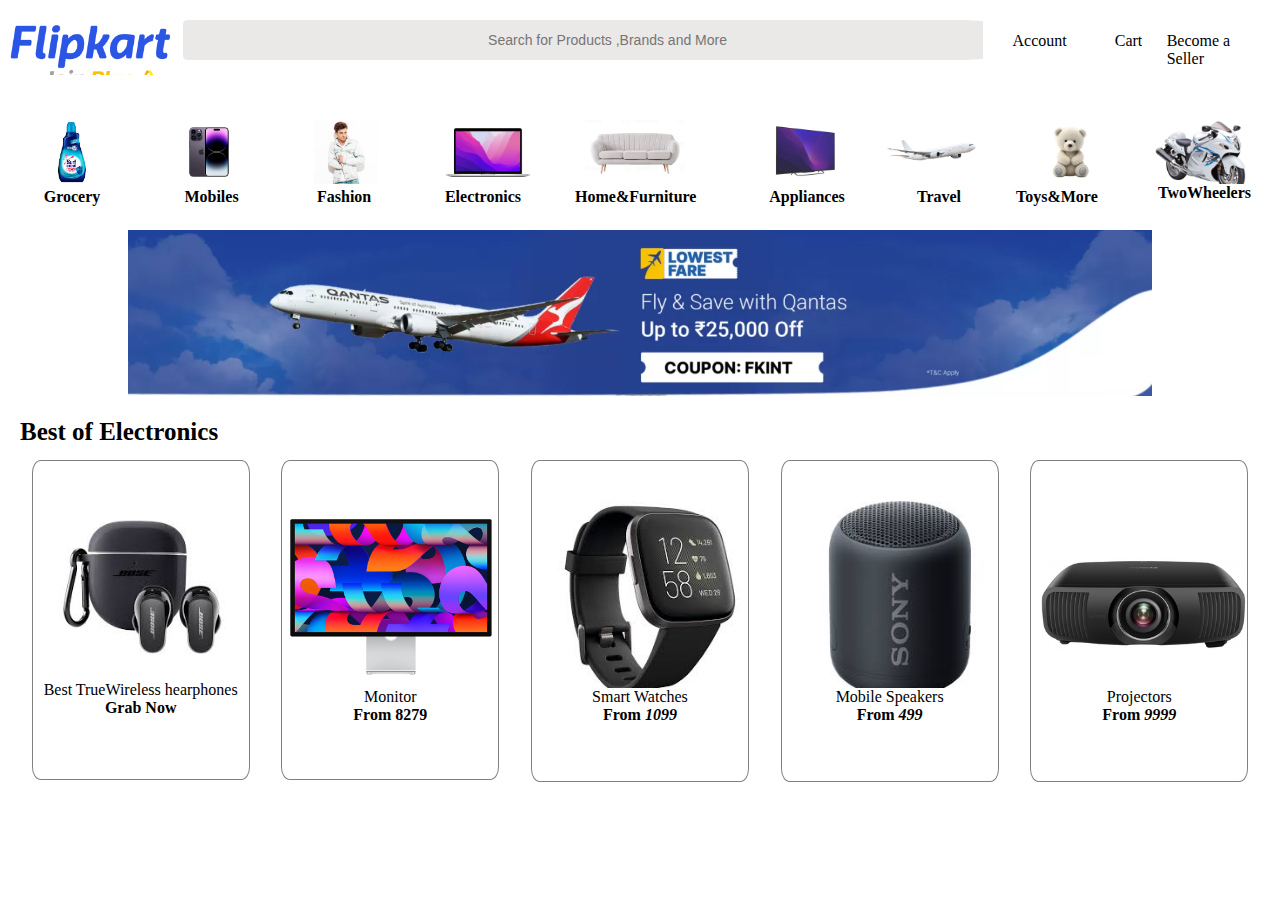
==== HTML,CSS AND JAVASCRIPT/Flipkart clone/index.html @ c009052d "flipkart clone" ====
<!DOCTYPE html>
<html lang="en">
<head>
    <meta charset="UTF-8">
    <meta name="viewport" content="width=device-width, initial-scale=1.0">
    <title>Online Shopping Site for Mobiles, Electronics, Furniture, Grocery, Lifestyle, Books& More. Best Offers!</title>
    <link rel="stylesheet" href="https://cdnjs.cloudflare.com/ajax/libs/font-awesome/6.5.2/css/all.min.css" integrity="sha512-SnH5WK+bZxgPHs44uWIX+LLJAJ9/2PkPKZ5QiAj6Ta86w+fsb2TkcmfRyVX3pBnMFcV7oQPJkl9QevSCWr3W6A==" crossorigin="anonymous" referrerpolicy="no-referrer" />
    <link rel="stylesheet" href="style.css">
</head>
<body>
    <header>
        <div class="navi">
            <div class="logo"></div>
            <div class="search">
                <button class="search_logo">
                    <i class="fa-solid fa-magnifying-glass"></i>
                </button>
                <div class="search_bar"> 
                    <input type="text" placeholder="Search for Products ,Brands and More">
                </div>
            </div>
            <div class="ac">
                <div class="aclogo">
                    <i class="fa-regular fa-circle-user"></i>
                </div>
                <div class="acin">
                    <p>Account</p>
                </div>
                <div class="arrow">
                    <i class="fa-solid fa-angle-down"></i>
                </div>
            </div>
            <div class="cart">
                <div class="cart_logo">
                    <i class="fa-solid fa-cart-shopping"></i>
                </div>
                <div class="cartin">
                    <p>Cart</p>
                </div>
            </div>
            <div class="seller">
                <div class="seller_logo">
                    <i class="fa-solid fa-store"></i>
                </div>
                <div class="sellerin">
                    <p>Become a Seller</p>
                </div>
            </div>
            <div class="options">
                <i class="fa-solid fa-ellipsis-vertical"></i>
            </div>
        </div>
        <div class="category">
            <div class="grocery">
                <div class="glogo"></div>
                <div class="gin">
                    <p>Grocery</p>
                </div>
            </div>
            <div class="mobile">
                <div class="mobile_logo"></div>
                <div class="mobilein">
                <p>Mobiles</p>
                </div>
            </div>
            <div class="fashion">
                <div class="fashion_logo"></div>
                <div class="fashion_in">
                    <div class="fashionin">
                        <p>Fashion</p>
                    </div>
                    <div class="farrow">
                        <i class="fa-solid fa-angle-down"></i>
                    </div>
                </div>
            </div>
            <div class="electronics">
                <div class="elec_logo"></div>
                <div class="elec">
                    <div class="elecin">
                        <p>Electronics</p>
                    </div>
                    <div class="elec_arrow">
                        <i class="fa-solid fa-angle-down"></i>
                    </div>
                </div>
            </div>
            <div class="furniture">
                <div class="fur_image"></div>
                <div class="fur">
                    <div class="fur_in">
                        <p>Home&Furniture</p>
                    </div>
                    <div class="fur_arrow">
                        <i class="fa-solid fa-angle-down"></i>
                    </div>
                </div>
            </div>
            <div class="appliances">
                <div class="app_logo"></div>
                <div class="app_in">
                    <p>Appliances</p>
                </div>
            </div>
            <div class="travel">
                <div class="tr_logo"></div>
                <div class="tr_in">
                    <p>Travel</p>
                </div>
            </div>
            <div class="more">
                <div class="mlogo"></div>
                <div class="toy">
                    <div class="toy_in">
                        <p>Toys&More</p>
                    </div>
                    <div class="t_arrow">
                        <i class="fa-solid fa-angle-down"></i>
                    </div>
                </div>
            </div>
            <div class="vehicle">
                <div class="bike_logo"></div>
                <div class="bike">
                    <div class="bike_in">
                        <p>TwoWheelers</p>
                    </div>
                    <div class="b_arrow">
                        <i class="fa-solid fa-angle-down"></i>
                    </div>
                </div>
            </div>
        </div>
        <div class="slider">
            <div class="slides">
              <img src="slide1.png" alt="Slide 1">
              <img src="slide2.png" alt="Slide 2">
              <img src="slide1.png" alt="Slide 3">
              <img src="slide4.png" alt="Slide 3">
              <img src="slide5.png" alt="Slide 5">
            </div>
          </div>
    </header>
    <main>
        <div class="be">
            <div class="in">
                <p>Best of Electronics</p>
            </div>
        </div>
        <div class="bsection">
            <div class="pods">
                <div class="pod_image"></div>
                <div class="pod_in">
                    <p>Best TrueWireless hearphones</p>
                    <p style="font-weight: bold;">Grab Now</p>
                </div>
            </div>
            <div class="monitor">
                <div class="monitor_image"></div>
                <div class="monitor_in">
                    <p>Monitor</p>
                    <p style="font-weight: bold;">From <i class="fa-solid fa-indian-rupee-sign"></i>8279</p>
                </div>
            </div>
            <div class="swatch">
                <div class="swatch_img"></div>
                <div class="swatch_in">
                    <p>Smart Watches</p>
                    <p style="font-weight: bold;">From <i class="fa-solid fa-indian-rupee-sign">1099</i></p>
                </div>
            </div>
            <div class="speaker">
                <div class="speaker_img"></div>
                <div class="speaker_in">
                    <p>Mobile Speakers</p>
                    <p style="font-weight: bold;">From <i class="fa-solid fa-indian-rupee-sign">499</i></p>
                </div>
            </div>
            <div class="projector">
                <div class="projector_img"></div>
                <div class="projector_in">
                    <p>Projectors</p>
                    <p style="font-weight: bold;">From <i class="fa-solid fa-indian-rupee-sign">9999</i></p>
                </div>
            </div>
        </div>
    </main>
</body>
</html>
---- HTML,CSS AND JAVASCRIPT/Flipkart clone/style.css ----
*{
    margin: 0px;
    border: 0px;
    padding: 0px;
}
.navi{
    height: 80px;
    background-color: white;
    display: flex;
    align-items: center;
    justify-content: space-evenly;
}
.logo{
    height: 70px;
    width: 200px;
    background-image:url(logo.png);
    background-size: cover;
   
}

.search{
    height: 80px;
    width: 800px;
    align-items: center;
    display: flex;
}


.search_logo{
    height: 40px;
    width: 60px;
    background-color: white;
    border-top-left-radius: 10%;
    border-bottom-left-radius: 10%;
    border-style: none;
    background-color: rgba(232, 229, 229, 0.886);
}
.searh_bar{
    background-color: white;
    font-size: 17px;
    border-style: none;
    border-top-right-radius :4% ;
    border-bottom-right-radius: 4%;  
}
input[type="text" i] {
    border-style: none;
    align-content: center;
    text-align: center;
    border: 0px;
    font-size: 14px;
    height: 40px;
    width: 750px;
    border-top-right-radius: 4%;
    border-bottom-right-radius: 4%;
    background-color: rgba(232, 229, 229, 0.886);
}
.ac{
    display: flex;
    align-items: center;
    position: relative;
    justify-content: space-evenly;
}
.aclogo{
    height: 16.8px;
    width: 14px;
    background-color: white;
    margin: 8px;
}
.acin{
    height: 16.8px;
    width: auto;
    background-color: white;
    color: black;
    text-align: right;
    top: 10px;
}
.arrow{
    height: 16.8px;
    width: 14px;
    background-color: white;
    margin-left:8px;
    transition-duration: 0.2s;
    transition-timing-function: ease;
}
.arrow:hover{
    transform: rotate(180deg);
}
.cart{
    display: flex;
    align-items: center;
}
.cart_logo{
    width: 18px;
    background-color: white;
    height: 16.8px;
    margin-right: 8px;
}
.cartin{
    height: 16.8px;
    width: auto;
    background-color: white;
}
.seller{
    display: flex;
    align-items: center;
}
.seller_logo{
    height: 16.8px;
    width: 18px;
    background-color: white;
    margin-right: 8px;
}
.sellerin{
    height: 16.8px;
    width: auto;
}
.options{
    height: 16.8px;
    width: 20px;
    background-color: white;
}
.category{
    height: 150.4px;
    background-color:white;
    display: flex;
    justify-content: space-evenly;
}
.grocery{
    height: 150.4px;
    width: 130px;
    background-color: white;
    justify-content: center;
}
.glogo{
    height: 64px;
    width: 64px;
    background-image:url(grocery.jpeg);
    background-size: cover;
    justify-content: center;
    display: inline-block;
    margin-left: 33px;
    margin-top: 40px;
}
.gin{
    height: auto;
    width: auto;
    color: black;
    background-color: white;
    text-align: center;
    font-weight: bold;
}
.mobile{
    height: 150px;
    width: 130px;
    background-color: white;
    justify-content: center;
}
.mobile_logo{
    height: 64px;
    width: 64px;
    background-image: url(mobile.jpeg);
    background-size: cover;
    justify-content: center;
    display: inline-block;
    margin-left: 33px;
    margin-top: 40px;
}
.mobilein{
    height: auto;
    width: auto;
    color: black;
    background-color: white;
    text-align: center;
    font-weight: bold;
    margin-left: 5px;
}
.fashion{
    height: 150px;
    width: 130px;
    background-color: white;
    justify-content: center;
}
.fashion_logo{
    background-image: url(fashion1.png);
    height: 64px;
    width: 64px;
    background-size: cover;
    justify-content: center;
    display: inline-block;
    margin-left: 33px;
    margin-top: 40px;
}
.fashion_in{
    height: auto;
    width: auto;
    display: flex;
}
.fashionin{
    height: auto;
    width: auto;
    background-color: white;
    font-weight: bold;
    text-align: center;
    margin-left: 36px;
}
.farrow{
    height: 16.8px;
    width: 14px;
    background-color: white;
    margin-left:6px;
    transition-duration: 0.2s;
    transition-timing-function: ease;
}
.farrow:hover{
    transform: rotate(-180deg);
}
.electronics{
    height: 150px;
    width: 130px;
    background-color: white;
    justify-content: center;
}
.elec_logo{
    background-image:url(laptop.jpg);
    height: 64px;
    width: 100px;
    margin-left: 20px;
    margin-top: 40px;
    background-size: cover;
    justify-content: center;
    display: inline-block;
    
}
.elec{
    height: auto;
    width: auto;
    display: flex;
    justify-content: center;
}
.elecin{
    height: auto;
    width: auto;
    font-weight: bold;
    text-align: center;
    background-color: white;
    margin-left: 20px;
}
.elec_arrow{
    height: 16.8px;
    width: 14px;
    background-color: white;
    margin-left:6px;
    transition-duration: 0.2s;
    transition-timing-function: ease;
}
.elec_arrow:hover{
    transform: rotate(-180deg);
}
.furniture{
    height: 150px;
    width: 170px;
    background-color: white;
    justify-content: center;
}
.fur_image{
    height: 64px;
    width: 100px;
    background-image: url(fur.jpeg);
    background-size: cover;
    margin-top: 40px;
    margin-left:30px;
    display: inline-block;
}
.fur{
    height: auto;
    width: auto;
    background-color: white;
    display: flex;
    
}
.fur_in{
    height: auto;
    width: 80px;
    font-weight: bold;
    background-color: white;
    margin-left:20px;
    text-align:left;
}
.fur_arrow{
    height:16.8px;
    width: 14px;
    background-color: white;
    margin-left:50px;
    transition-duration: 0.2s;
    transition-timing-function: ease;
}
.fur_arrow:hover{
    transform: rotate(-180deg);
}
.appliances{
    height: 150px;
    width: 130px;
    background: white;
}
.app_logo{
    height: 64px;
    width: 100px;
    background-image: url(tv.jpg);
    background-size: cover;
    display: inline-block;
    margin-left: 15px;
    margin-top: 40px; 
}
.app_in{
    height: auto;
    width: auto;
    font-weight: bold;
    text-align: center;
    margin: top 20px;;
    margin-left: 20px;
    background-color: white;
}
.travel{
    height: 150px;
    width: 130px;
    background-color: white;
}
.tr_logo{
    height: 64px;
    width: 100px;
    background-image: url(travel.jpg);
    background-size: cover;
    display: inline-block;
    margin-left: 15px;
    margin-top: 40px;
}
.tr_in{
    height: auto;
    width: auto;
    background-color: white;
    text-align: center;
    margin-top: 0px;
    margin-left: 10px;
    font-weight: bold;
}
.more{
    height: 150px;
    width:130px;
    background-color: white;
}
.mlogo{
    height: 64px;
    width: 64px;
    background-image: url(toy.png);
    background-size: cover;
    display: inline-block;
    margin-left: 33px;
    margin-top: 40px;
}
.toy{
    height: auto;
    width: auto;
    background: white;
    display: flex;
    align-items: center;
}
.toy_in{
    width: auto;
    height: auto;
    font-weight: bold;
    margin-left: 10px;
    background-color: white;
    text-align: left;
}
.t_arrow{
    height:16.8px;
    width: 14px;
    background-color: white;
    margin-left:10px;
    transition-duration: 0.2s;
    transition-timing-function: ease;
}
.t_arrow:hover{
    transform: rotate(-180deg);
}
.vehicle{
    height: 150px;
    width: 130px;
    background-color: white;
    display: inline-block;
}
.bike_logo{
    height: 64px;
    width: 100px;
    background-image: url(bike1.png);
    background-size: cover;
    margin-top: 40px;
    margin-left: 10px;
}
.bike{
    height: auto;
    width: auto;
    background-color: white;
    display: inline-block;
    display: flex;
}
.bike_in{
    height: auto;
    width: auto;
    background-color: white;
    font-weight: bold;
    margin-left: 15px;
    text-align: center;
}
.b_arrow{
    height:16.8px;
    width: 14px;
    background-color: white;
    margin-left:10px;
    transition-duration: 0.2s;
    transition-timing-function: ease;
}
.b_arrow:hover{
    transform: rotate(-180deg);
}
.slider{
    height: 165.80px;

}
.slider {
    width: 80%;
    margin: 0 auto;
    overflow: hidden;
  }
  
  .slides {
    display: flex;
    transition: transform 0.5s ease;
  }
  
  .slides img {
    width: 100%;
    object-fit: cover;
  }
  
  @media (max-width: 768px) {
    .slides img {
      height: auto;
    }
  }
  .be{
    height: 64px;
    background-color:white;
    display: flex;
    align-items: center;
  }
  .in{
    height: 40px;
    width: auto;
    background-color: white;
    text-align: left;
    font-weight: bold;
    font-size: 25px;
    margin-top: 20px;
    margin-left: 20px;
  }
  .bsection{
    height: 320px;
    background-color: white;
    display: flex;
    justify-content: space-evenly;
  }
  .pods{
    height: 268;
    width: 216px;
    background-color: white;
    border-color: gray;
    border-width: 1px;
    border-style: solid;
    border-radius: 4%;
  }
  .pod_image{
    height:186.4px;
    width: 186.4px;
    background-image: url(pod.jpeg);
    background-size: cover;
    margin-top: 33px;
    margin-left: 20px;
  }
  .pod_in{
    height: 40px;
    width: auto;
    background-color: white;
    text-align: center;
  }
  .monitor{
    height: 268;
    width: 216px;
    background-color: white;
    border-color: gray;
    border-width: 1px;
    border-style: solid;
    border-radius: 4%;
  }
  .monitor_image{
    height: 186.4px;
    width: auto;
    background-image: url(monitor1.png);
    background-size: cover;
    margin-top: 40px;
    margin-left: 0px;
  }
  .monitor_in{
    height: 40px;
    width: auto;
    background-color: white;
    text-align: center;
  }
  .swatch{
    height: 320px;
    width:216px;
    background-color: white;
    border-color: gray;
    border-width: 1px;
    border-style: solid;
    border-radius: 4%;
}
.swatch_img{
    height: 186.4px;
    width: auto;
    background-image:url(swatch.jpeg);
    background-size: cover;
    margin-top: 40px;
    margin-left: 20px;
    
}
.swatch_in{
    height: 60px;
    width: auto;
    background-color: white;
    text-align: center;
}
.speaker{
    height: 320px;
    width: 216px;
    background-color: white;
    border-color: gray;
    border-width: 1px;
    border-style: solid;
    border-radius: 4%;
}
.speaker_img{
    height: 186.4px;
    width: auto;
    background-image: url(speaker.jpeg);
    background-size: cover;
    margin-top: 40px;
    margin-left: 20px;
}
.speaker_in{
    height: 60px;
    width: auto;
    background-color: white;
    text-align: center;
}
.projector{
    height: 320px;
    width: 216px;
    background-color: white;
    border-color: gray;
    border-width: 1px;
    border-style: solid;
    border-radius: 4%;
}
.projector_img{
    height: 186.4px;
    width: auto;
    background-image: url(projector.png);
    background-size: cover;
    margin-top: 40px;
    margin-left: 10px;
}
.projector_in{
    height: 60px;
    width: auto;
    background-color: white;
    text-align: center;
}
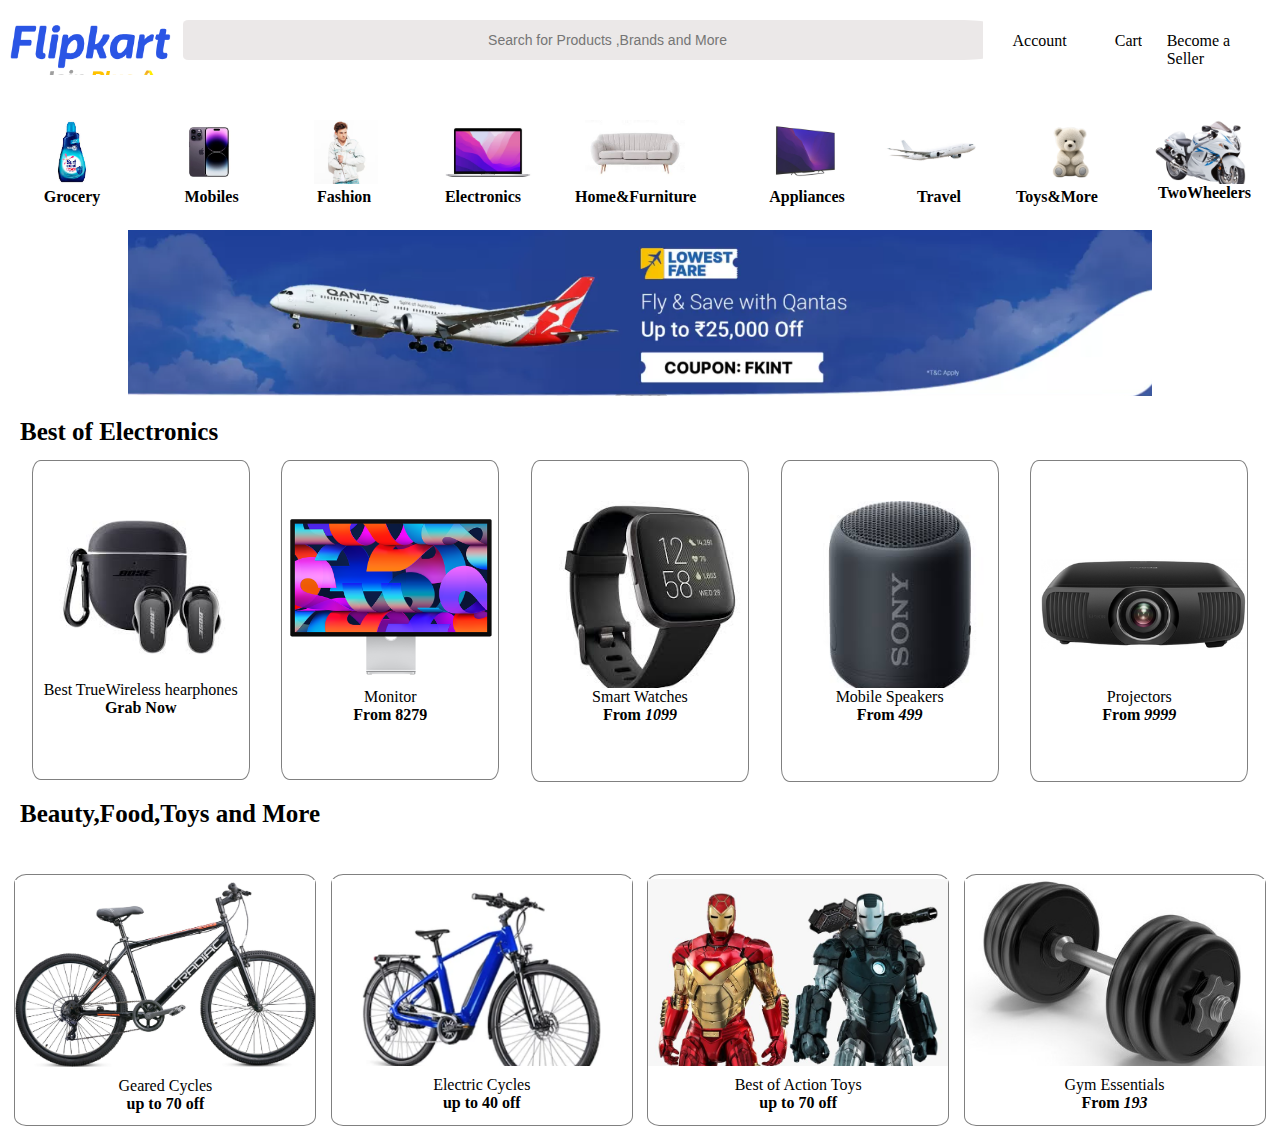
==== commit 66827f75: "flipkart" ====
--- a/HTML,CSS AND JAVASCRIPT/Flipkart clone/index.html
+++ b/HTML,CSS AND JAVASCRIPT/Flipkart clone/index.html
@@ -184,6 +184,41 @@
                 </div>
             </div>
         </div>
+        <div class="bft">
+            <div class="heading">
+                <p>Beauty,Food,Toys and More</p>
+            </div>
+        </div>
+        <div class="bt">
+            <div class="gcycyle">
+                <div class="gimage"></div>
+                <div class="g_in">
+                    <p>Geared Cycles</p>
+                    <p style="font-weight: bold;">up to 70<i class="fa-solid fa-percent"></i> off</p>
+                </div>
+            </div>
+            <div class="ecycle">
+                <div class="eimage"></div>
+                <div class="e_in">
+                    <p>Electric Cycles</p>
+                    <p style="font-weight: bold;">up to 40<i class="fa-solid fa-percent"></i> off</p>
+                </div>
+            </div>
+            <div class="atoy">
+                <div class="atoy_image"></div>
+                <div class="atoy_in">
+                    <p>Best of Action Toys</p>
+                    <p style="font-weight: bold;">up to 70<i class="fa-solid fa-percent"></i> off</p>
+                </div>
+            </div>
+            <div class="gym">
+                <div class="gym_img"></div>
+                <div class="gym_in">
+                    <p>Gym Essentials</p>
+                    <p style="font-weight: bold;">From <i class="fa-solid fa-indian-rupee-sign">193</i></p>
+                </div>
+            </div>
+        </div>
     </main>
 </body>
 </html>--- a/HTML,CSS AND JAVASCRIPT/Flipkart clone/style.css
+++ b/HTML,CSS AND JAVASCRIPT/Flipkart clone/style.css
@@ -586,3 +586,110 @@
     background-color: white;
     text-align: center;
 }
+.bft{
+    height: 64px;
+    background-color: white;  
+}
+.heading{
+    font-size: 25px;
+    font-weight: bold;
+    text-align: left;
+    margin-top: 20px;
+    margin-left: 20px;
+}
+.bt{
+    height: 260px;
+    width: auto;
+    background-color: white;
+    display: flex;
+    justify-content: space-evenly;
+}
+.gcycyle{
+    height: 250px;
+    width: 300px;
+    border-radius: 4%;
+    border-width: 1px;
+    border-style: solid;
+    border-color: gray;
+    background-color: white;
+    margin-top: 10px;
+}
+.gimage{
+    height: 186.4px;
+    width: auto;
+    background-image: url(gcycle.jpg);
+    background-size: cover;
+    margin-top: 5px;
+}
+.g_in
+{
+    text-align: center;
+    background-color: white;
+    margin-top: 10px;
+}
+.ecycle{
+    height: 250px;
+    width: 300px;
+    border-radius: 4%;
+    border-width: 1px;
+    border-style: solid;
+    border-color: gray;
+    background-color: white;
+    margin-top: 10px;
+}
+.eimage{
+    height: 186.4px;
+    width: auto;
+    background-image: url(ecycle.png);
+    background-size: cover;
+    margin-top: 4px;
+}
+.e_in{
+    text-align: center;
+    background-color: white;
+    margin-top: 10px;
+}
+.atoy{
+    height: 250px;
+    width: 300px;
+    border-radius: 4%;
+    border-width: 1px;
+    border-style: solid;
+    border-color: gray;
+    background-color: white;
+    margin-top: 10px;
+}
+.atoy_image{
+    height: 186.4px;
+    width: auto;
+    background-image: url(atoy.jpg);
+    background-size: cover;
+    margin-top: 4px;
+}
+.atoy_in{
+    text-align: center;
+    background-color: white;
+    margin-top: 10px;
+}
+.gym{
+    height: 250px;
+    width: 300px;
+    border-radius: 4%;
+    border-width: 1px;
+    border-style: solid;
+    border-color: gray;
+    background-color: white;
+    margin-top: 10px;
+}
+.gym_img{
+    height: 186.4px;
+    width: auto;
+    background-image: url(gym.jpg);
+    background-size: cover;
+    margin-top: 4px;
+}
+.gym_in{
+    text-align: center;
+    background-color: white;
+    margin-top: 10px;
+}
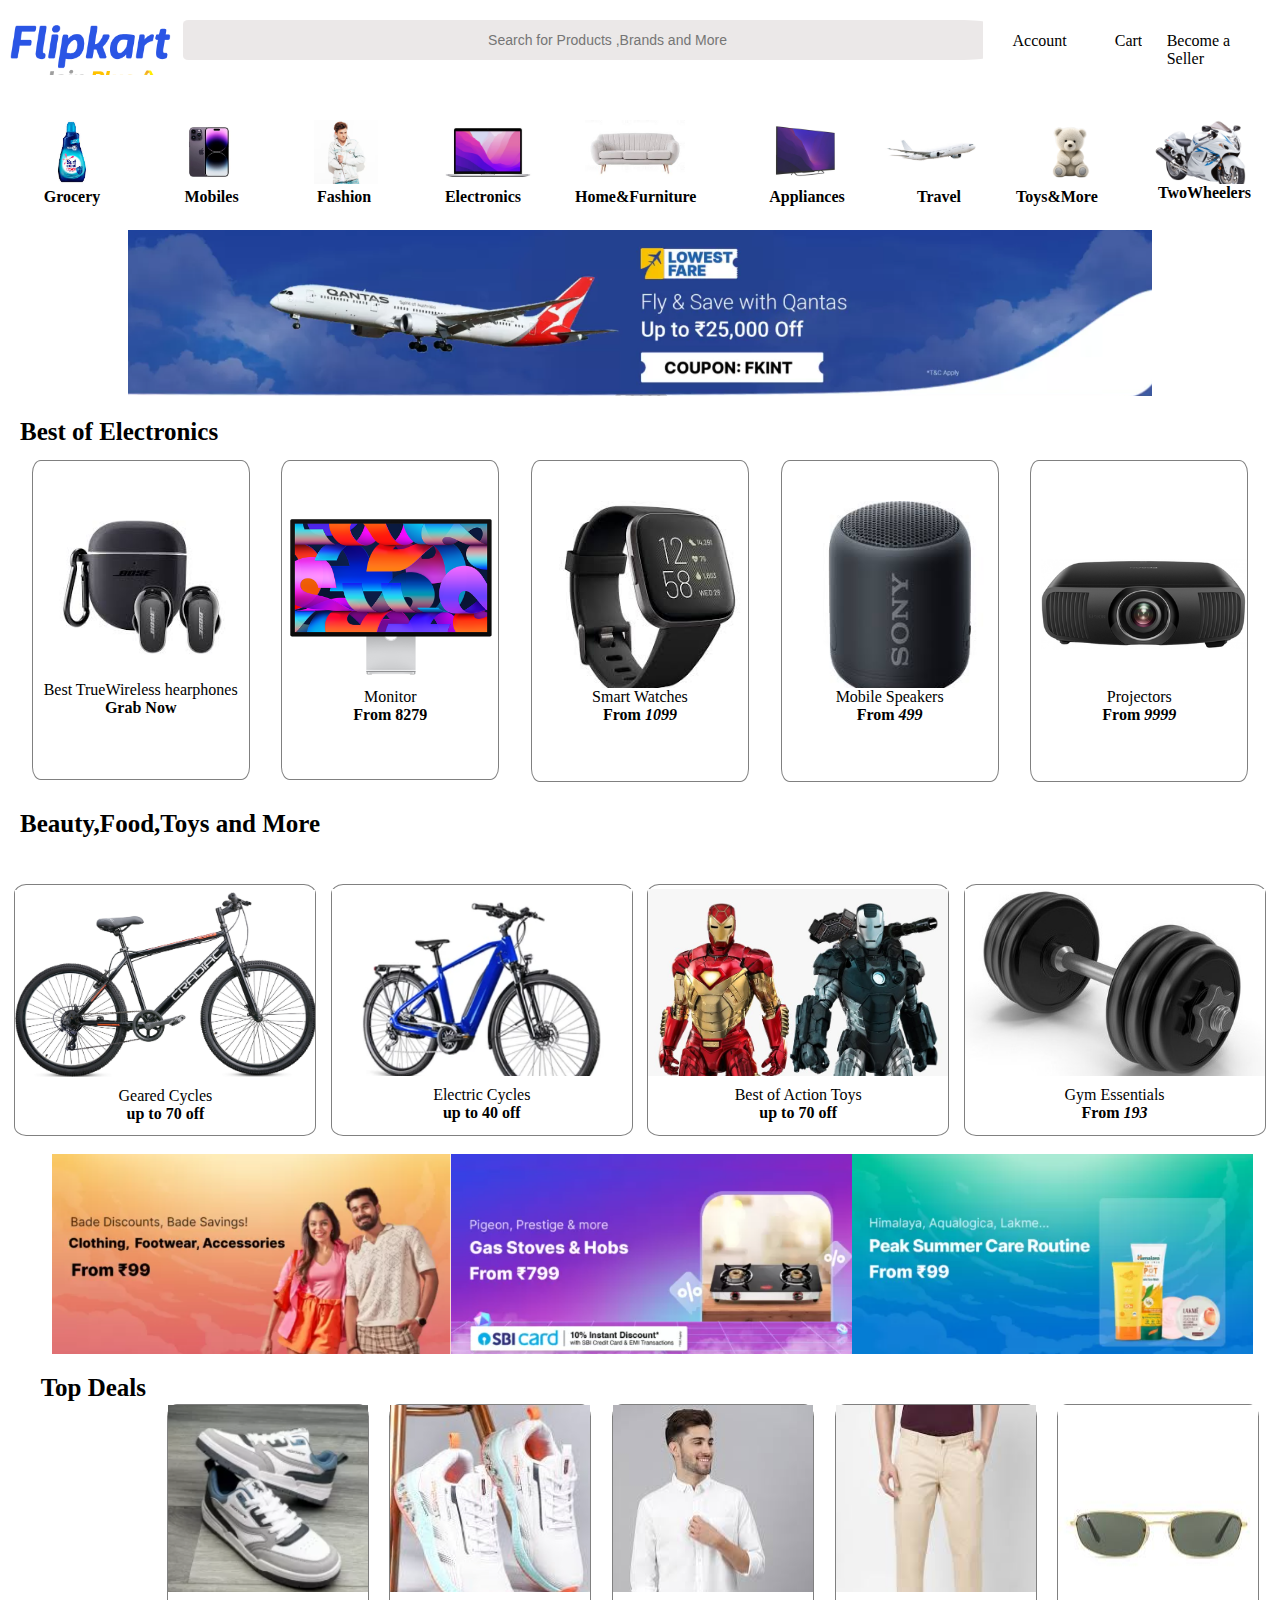
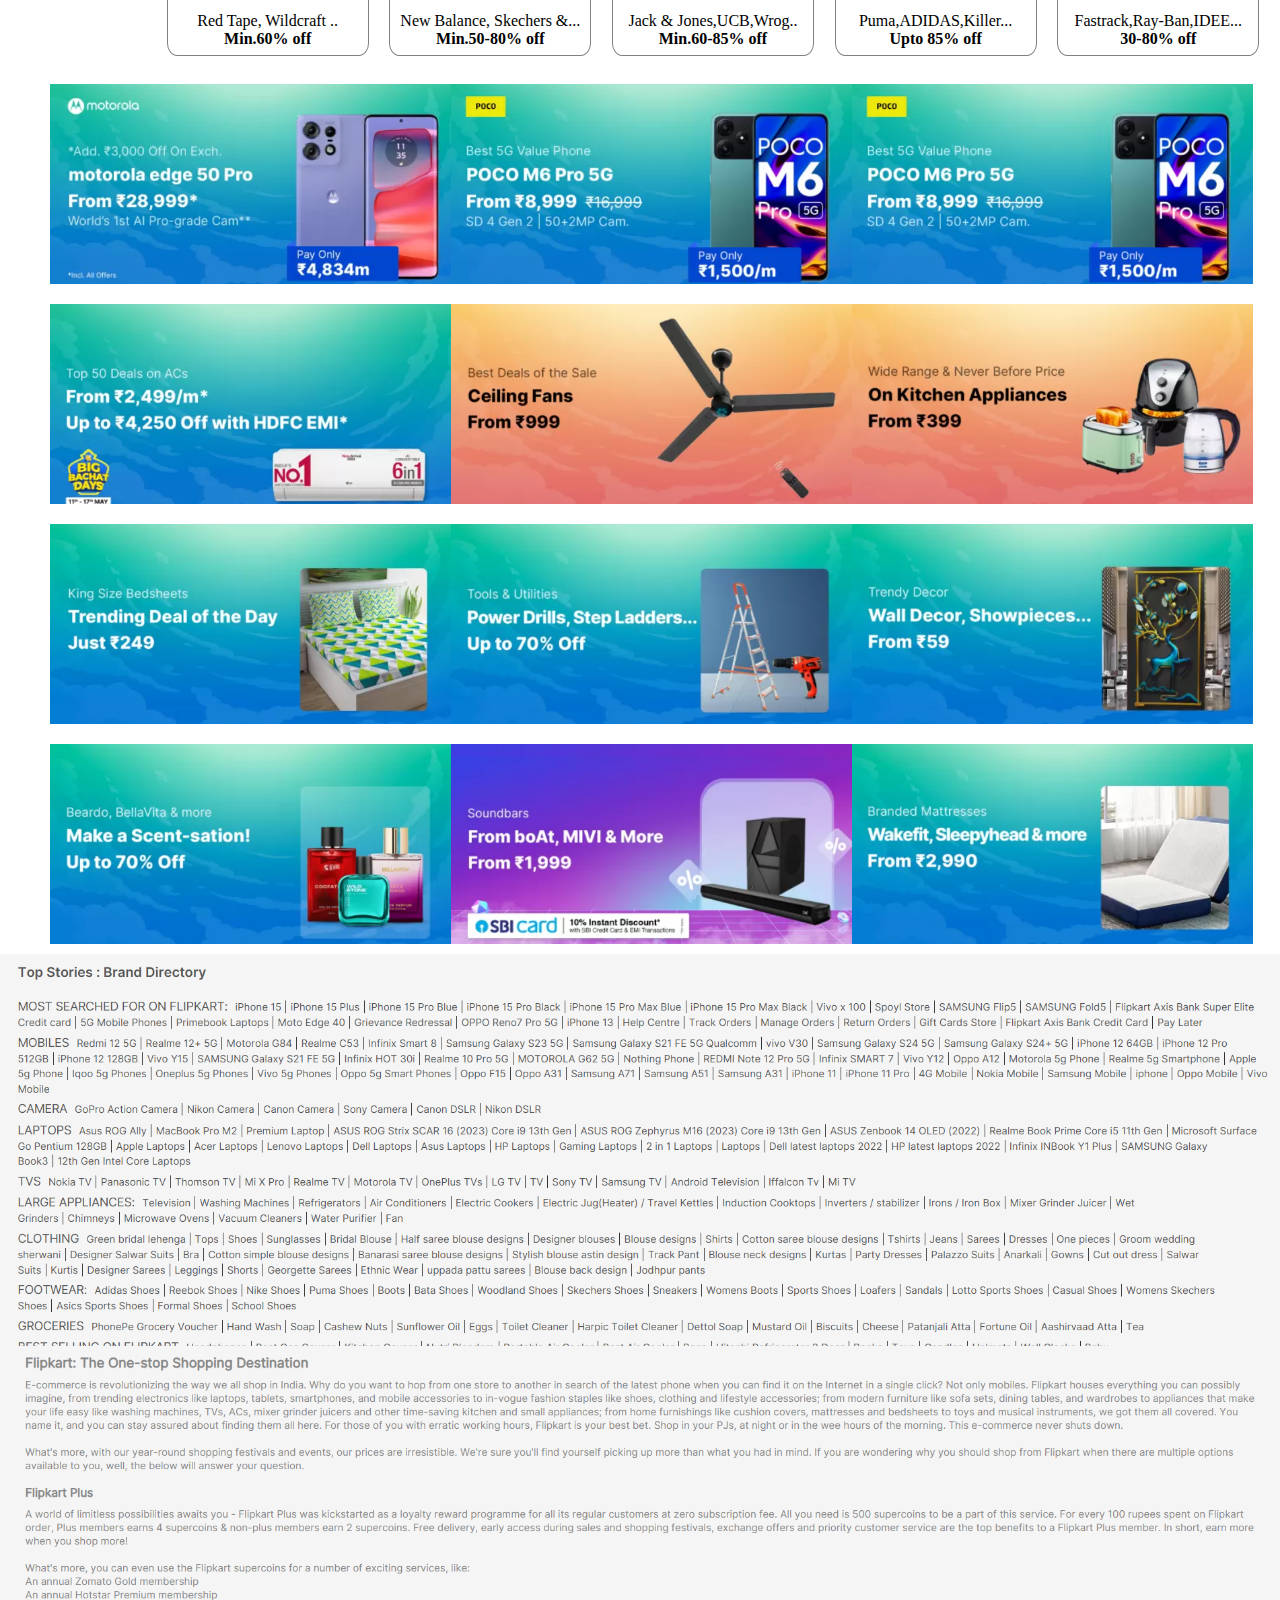
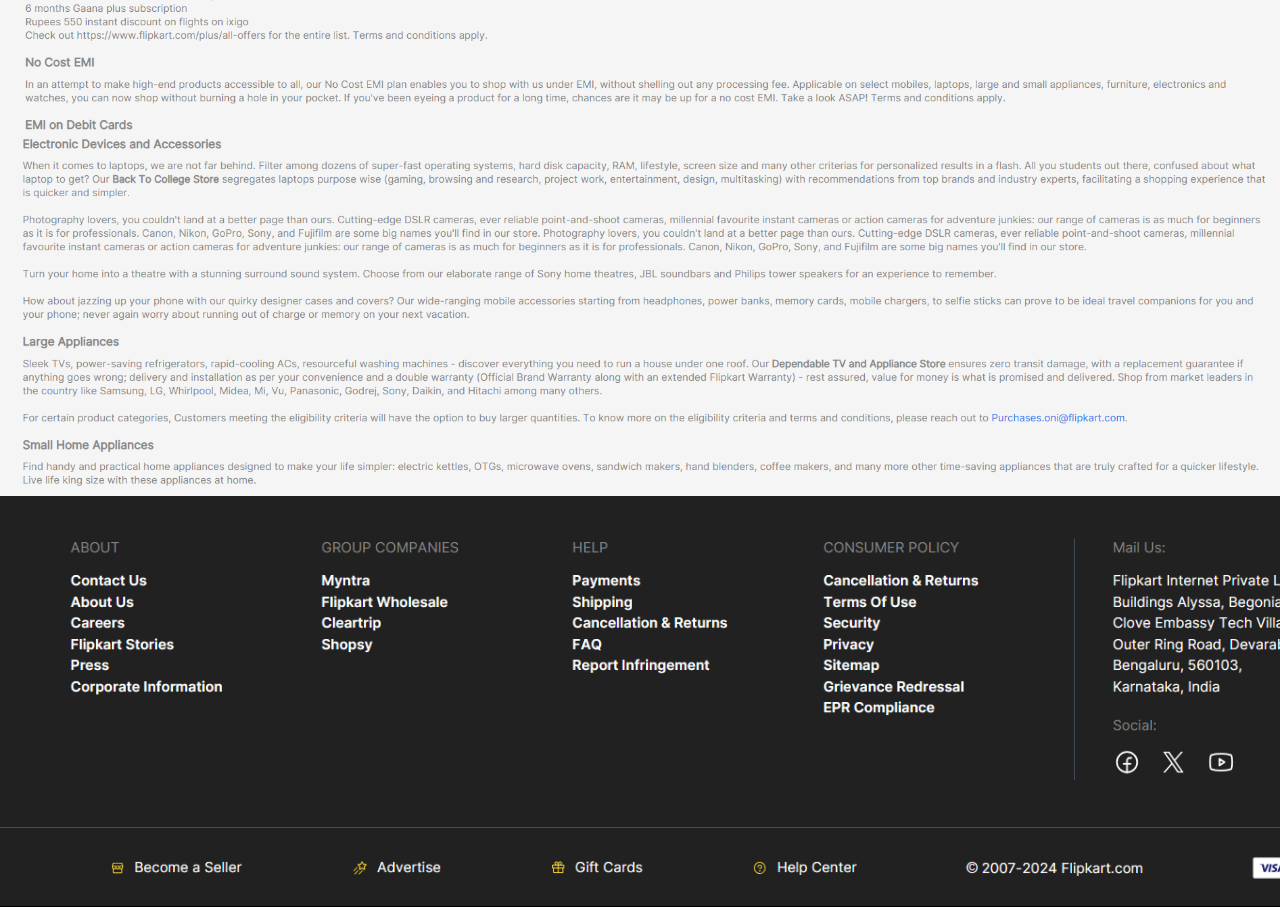
==== commit 11a8fd2f: "home page completed" ====
--- a/HTML,CSS AND JAVASCRIPT/Flipkart clone/index.html
+++ b/HTML,CSS AND JAVASCRIPT/Flipkart clone/index.html
@@ -3,6 +3,7 @@
 <head>
     <meta charset="UTF-8">
     <meta name="viewport" content="width=device-width, initial-scale=1.0">
+    <link rel="icon" href="titlr.png" type="image/x-icon" >
     <title>Online Shopping Site for Mobiles, Electronics, Furniture, Grocery, Lifestyle, Books& More. Best Offers!</title>
     <link rel="stylesheet" href="https://cdnjs.cloudflare.com/ajax/libs/font-awesome/6.5.2/css/all.min.css" integrity="sha512-SnH5WK+bZxgPHs44uWIX+LLJAJ9/2PkPKZ5QiAj6Ta86w+fsb2TkcmfRyVX3pBnMFcV7oQPJkl9QevSCWr3W6A==" crossorigin="anonymous" referrerpolicy="no-referrer" />
     <link rel="stylesheet" href="style.css">
@@ -219,6 +220,78 @@
                 </div>
             </div>
         </div>
+        <div class="s">
+            <div class="s1"></div>
+            <div class="s2"></div>
+            <div class="s3"></div>
+        </div>
+        <div class="top_deals">
+            <div class="info">
+                <p>Top Deals</p>
+            </div>
+            <div class="redtape">
+                <div class="rimg"></div>
+                <div class="redinfo">
+                    <p>Red Tape, Wildcraft ..</p>
+                    <p style="font-weight: bolder;">Min.60% off</p>
+                </div>
+            </div>
+            <div class="s_shoes">
+                    <div class="sshimg"></div>
+                    <div class="sshinfo">
+                        <p>New Balance, Skechers &...</p>
+                        <p style="font-weight: bolder;text-align: center;">Min.50-80% off</p>
+                    </div>
+                </div>
+            <div class="shirt">
+                <div class="shirtimg"></div>
+                <div class="shirtinfo">
+                    <p>Jack & Jones,UCB,Wrog..</p>
+                    <p style="font-weight: bolder;text-align: center;">Min.60-85% off</p>
+                </div>
+            </div>
+            <div class="pants">
+                <div class="pants_img"></div>
+                <div class="pant_info">
+                    <p>Puma,ADIDAS,Killer...</p>
+                    <p style="font-weight: bolder;text-align: center;">Upto 85% off</p>
+                </div>
+            </div>
+            <div class="glasses">
+                <div class="glass_img"></div>
+                <div class="glass_info">
+                    <p>Fastrack,Ray-Ban,IDEE...</p>
+                    <p style="font-weight: bolder;text-align: center;">30-80% off</p>
+                </div>
+            </div>
+        </div>
+        <div class="box">
+            <div class="s4"></div>
+            <div class="s5"></div>
+            <div class="s6"></div>
+        </div>
+        <div class="box1">
+            <div class="s7"></div>
+            <div class="s8"></div>
+            <div class="s9"></div>
+        </div>
+        <div class="box2">
+            <div class="s10"></div>
+            <div class="s11"></div>
+            <div class="s12"></div>
+        </div>
+        <div class="box3">
+            <div class="s13"></div>
+            <div class="s14"></div>
+            <div class="s15"></div>
+        </div>
     </main>
+    <footer>
+        <div class="f1"></div>
+        <div class="f2"></div>
+        <div class="f3"></div>
+        <div class="end"></div>
+    </footer>
+    <div class="extra"></div>
 </body>
 </html>--- a/HTML,CSS AND JAVASCRIPT/Flipkart clone/style.css
+++ b/HTML,CSS AND JAVASCRIPT/Flipkart clone/style.css
@@ -594,7 +594,7 @@
     font-size: 25px;
     font-weight: bold;
     text-align: left;
-    margin-top: 20px;
+    margin-top: 30px;
     margin-left: 20px;
 }
 .bt{
@@ -693,3 +693,293 @@
     background-color: white;
     margin-top: 10px;
 }
+.s{
+    height: 200px;
+    width: 94%;
+    display: flex;
+    justify-content: center;
+    justify-content: space-around;
+    align-items: center;
+    margin-left: 50px;
+    margin-top: 20px;
+}
+.s1{
+    height: 200px;
+    width:450px;
+    background-image: url(s1.png);
+    background-size: cover;
+}
+.s2{
+    height:200px;
+    width: 450px;
+    background-image: url(s2.png);
+    background-size: cover;
+}
+.s3{
+    height:200px;
+    width:450px;
+    background-image: url(s3.png);
+    background-size: cover;
+}
+.top_deals{
+    height: 290px;
+    background-color: white;
+    display: flex;
+    justify-content: space-evenly;
+    margin-top: 20px;
+}
+.info{
+    height: auto;
+    width: auto;
+    font-weight: bold;
+    font-size: 25px;
+    margin-left: 20px;
+}
+.redtape{
+    height: 250px;
+    width: 200px;
+    border-radius: 5%;
+    border-width: 1px;
+    border-style: solid;
+    border-color: gray;
+    background-color: white;
+    margin-top: 30px;
+}
+.rimg{
+    height: 186.4px;
+    width: auto;
+    background-image: url(reatape.png);
+    background-size: cover;
+}
+.redinfo{
+    text-align: center;
+    padding-top: 20px;
+}
+.s_shoes{
+    height: 250px;
+    width: 200px;
+    border-radius: 5%;
+    border-width: 1px;
+    border-style: solid;
+    border-color: gray;
+    background-color: white;
+    margin-top: 30px;
+}
+.sshimg{
+    height: 186.4px;
+    width: auto;
+    background-image: url(shoes.jpg);
+    background-size: cover;
+}
+.sshinfo{
+    text-align: center;
+    padding-top: 20px;
+}
+.shirt{
+    height: 250px;
+    width: 200px;
+    border-radius: 5%;
+    border-width: 1px;
+    border-style: solid;
+    border-color: gray;
+    background-color: white;
+    margin-top: 30px;
+}
+.shirtimg{
+    height: 186.4px;
+    width: auto;
+    background-image: url(shirt1.jpg);
+    background-size: cover;
+}
+.shirtinfo{
+    text-align: center;
+    padding-top: 20px;
+}
+.pants{
+    height: 250px;
+    width: 200px;
+    border-radius: 5%;
+    border-width: 1px;
+    border-style: solid;
+    border-color: gray;
+    background-color: white;
+    margin-top: 30px;
+}
+.pants_img{
+    height: 186.4px;
+    width: auto;
+    background-image: url(oant.jpg);
+    background-size: cover;
+}
+.pant_info{
+    text-align: center;
+    padding-top: 20px;
+}
+.glasses{
+    height: 250px;
+    width: 200px;
+    border-radius: 5%;
+    border-width: 1px;
+    border-style: solid;
+    border-color: gray;
+    background-color: white;
+    margin-top: 30px;
+}
+.glass_img{
+    height: 186.4px;
+    width: auto;
+    background-image: url(glasses.jpg);
+    background-size: cover;
+}
+.glass_info{
+    text-align: center;
+    padding-top: 20px;
+}
+.box{
+    height: 200px;
+    width: 94%;
+    display: flex;
+    justify-content: center;
+    justify-content: space-around;
+    align-items: center;
+    margin-left: 50px;
+    margin-top: 20px;
+}
+.s4{
+    height: 200px;
+    width:450px;
+    background-image: url(s4.png);
+    background-size: cover;
+}
+.s5{
+    height:200px;
+    width: 450px;
+    background-image: url(s6.png);
+    background-size: cover;
+}
+.s6{
+    height:200px;
+    width:450px;
+    background-image: url(s6.png);
+    background-size: cover;
+}
+.box1{
+    height: 200px;
+    width: 94%;
+    display: flex;
+    justify-content: center;
+    justify-content: space-around;
+    align-items: center;
+    margin-left: 50px;
+    margin-top: 20px;
+}
+.s7{
+    height: 200px;
+    width:450px;
+    background-image: url(s7.png);
+    background-size: cover;
+}
+.s8{
+    height:200px;
+    width: 450px;
+    background-image: url(s8.png);
+    background-size: cover;
+}
+.s9{
+    height:200px;
+    width:450px;
+    background-image: url(s9.png);
+    background-size: cover;
+}
+.box2{
+    height: 200px;
+    width: 94%;
+    display: flex;
+    justify-content: center;
+    justify-content: space-around;
+    align-items: center;
+    margin-left: 50px;
+    margin-top: 20px;
+}
+.s10{
+    height: 200px;
+    width:450px;
+    background-image: url(s10.png);
+    background-size: cover;
+}
+.s11{
+    height:200px;
+    width: 450px;
+    background-image: url(s11.png);
+    background-size: cover;
+}
+.s12{
+    height:200px;
+    width:450px;
+    background-image: url(s12.png);
+    background-size: cover;
+}
+.box3{
+    height: 200px;
+    width: 94%;
+    display: flex;
+    justify-content: center;
+    justify-content: space-around;
+    align-items: center;
+    margin-left: 50px;
+    margin-top: 20px;
+}
+.s13{
+    height: 200px;
+    width:450px;
+    background-image: url(s13.png);
+    background-size: cover;
+}
+.s14{
+    height:200px;
+    width: 450px;
+    background-image: url(s14.png);
+    background-size: cover;
+}
+.s15{
+    height:200px;
+    width:450px;
+    background-image: url(s15.png);
+    background-size: cover;
+}
+.f1{
+    height:400px;
+    width: 100%;
+    background-image: url(f1.png);
+    background-size: cover;
+    margin-top: 10px;
+}
+.f2{
+    height:400px;
+    width: 100%;
+    background-image: url(f2.png);
+    background-size: cover;
+    z-index: 3;
+    margin-top: -8px;
+}
+.f3{
+    height:400px;
+    width: 100%;
+    background-image: url(f3.png);
+    background-size: cover;
+    z-index: 3;
+    margin-top: -8px;
+}
+.end{
+    height:410px;
+    width: 100%;
+    background-image: url(footer.png);
+    background-size: cover;
+    z-index: 3;
+    margin-top: -42px;
+}
+.extra{
+    height: 1px;
+    width: 100%;
+    background-color:black;
+}